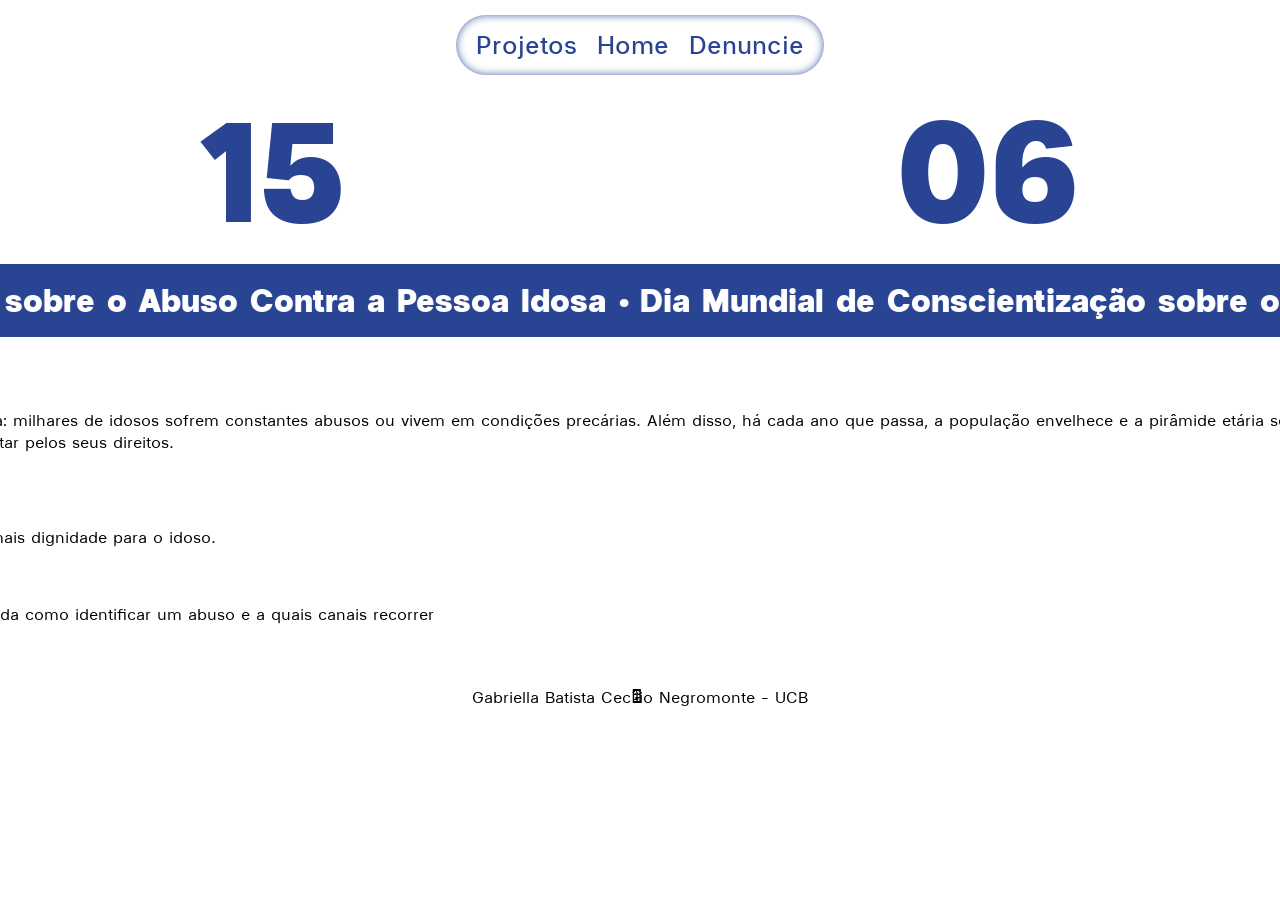
==== docs/index.html @ b4682c1d "a" ====
<!DOCTYPE html>
<html lang="pt-BR">

<head>
    <meta charset="UTF-8">
    <meta name="viewport" content="width=device-width, initial-scale=1.0">
    <title>Home</title>
    <link rel="stylesheet" href="stylesheet.css">
    <script src="script.js" defer></script>
</head>

<body>
    <header>
        <nav class="menu">
            <a href="projetos.html">Projetos</a>
            <a class="home" href="index.html">Home</a>
            <a href="denuncie.html">Denuncie</a>
        </nav>
    </header>
    <main>
        <div class="banner-home">
            <section class="video-banner">

            </section>
            <section class="date">
                <span>15</span>
                <span>06</span>
            </section>
        </div>

        <div class="outdoor-container">
            <div class="outdoor-texto">
                <span>Dia Mundial de Conscientização sobre o Abuso Contra a Pessoa Idosa •</span>
                <span>Dia Mundial de Conscientização sobre o Abuso Contra a Pessoa Idosa •</span>
            </div>
        </div>


        <div>

            <section class="introdução">
                <h2>A situação global</h2>
                <p>Em diferentes países, em diferentes culturas, a história é a mesma: milhares de idosos sofrem
                    constantes abusos ou vivem em condições precárias. Além disso, há cada ano que passa, a população
                    envelhece e a pirâmide etária se inverte, trazendo preocupações sociais e econômicas
                    globais.Infelizmente, a voz dessa minoria segue silenciada para lutar pelos seus direitos.</p>
            </section>

            <div class="dados-grade">
            </div>

        </div>

        <div class="faixa-dados">
            <h1></h1>
        </div>

        <h2>Mas a mudança pode começar hoje.</h2>

        <div class="chamada">

            <section>
                <p>Conheça projetos sociais que lutam por essa causa e garantem mais dignidade para o idoso.</p>
                <button type="button">Faça a diferença</button>
            </section>

            <section>
                <p>Aproveite e também acesse nossa página para denuncias e aprenda como identificar um abuso e a quais
                    canais recorrer</p>
                <button type="button">Não se cale, denuncie.</button>
            </section>
        </div>

        <img src="" alt="">

    </main>
    <footer>
        Gabriella Batista Cecílio Negromonte - UCB
    </footer>
</body>

</html>
---- docs/stylesheet.css ----
@font-face {
  font-family: 'Merta'; /* Nome que você vai usar no código */
  src: url('fonts/MertaSansDemoBlack-e97me.ttf') format('truetype');
  font-weight: 700;
  font-style: normal;
}

@font-face {
  font-family: 'Merta'; /* Nome que você vai usar no código */
  src: url('fonts/MertaSansDemoMedium-PVajB.ttf') format('truetype');
  font-weight: 500;
  font-style: normal;
}

@font-face {
  font-family: 'Merta'; /* Nome que você vai usar no código */
  src: url('fonts/MertaSansDemoRegular-XGljg.ttf') format('truetype');
  font-weight: 400;
  font-style: normal;
}

:root {
    --main-colour: #2A4494;
    --secundary-colour: #71A9F7;
    --alter-colour: #A1E44E;

  /* Variáveis guardando o peso (número) de cada estilo */
  --font-regular: 400;
  --font-medium: 500;
  --font-bold: 700;
  
  /* Variável com o nome da família da fonte */
  --familia-principal: 'Merta', sans-serif;
}

body {
    display: flex;
    flex-direction: column;
    align-items: center;
    justify-self: center;
    margin: 15px 15%;
    font-family: var(--familia-principal);
}

header {
    text-align:center;   
}

.menu {
    display: flex;
    justify-content: center;
    align-items: center;
    min-height: 40px;
    gap: 20px;
    box-shadow: inset 0px 0px 10px -1px var(--main-colour);
    border-radius: 50px;
    padding: 10px 20px;
}

.menu a {
    text-decoration: none;
    color: var(--main-colour);
    font-weight: var(--font-medium);
    font-size: 25px;
}

.home{
    
}

.date {
    display: flex;
    gap: 550px;
    justify-content: center;
}

.date span {
    color: var(--main-colour);
    font-weight: var(--font-bold);
    font-size: 140px;
}

.outdoor-container {
  width: 100%;
  overflow: hidden;
  background-color: var(--main-colour);
  padding: 15px 0;
}

.outdoor-texto {
  display: flex;
  width: max-content;
  will-change: transform; /* Otimiza a renderização */
  animation: passarTexto 20s linear infinite; /* 10s é o tempo da velocidade */
}

.outdoor-texto span {
  font-size: 32px;
  color: #fff;
  font-weight: bold;
  white-space: nowrap;     /* Impede que o texto quebre linha */
  padding-right: 10px;     /* Espaço entre as repetições do texto */
}

/* A ANIMAÇÃO DO MOVIMENTO */
@keyframes passarTexto {
  0% {
    transform: translateX(0%); /* Ponto de partida */
  }
  100% {
    transform: translateX(-50%); /* Move exatamente metade do conteúdo duplicado */
  }
}
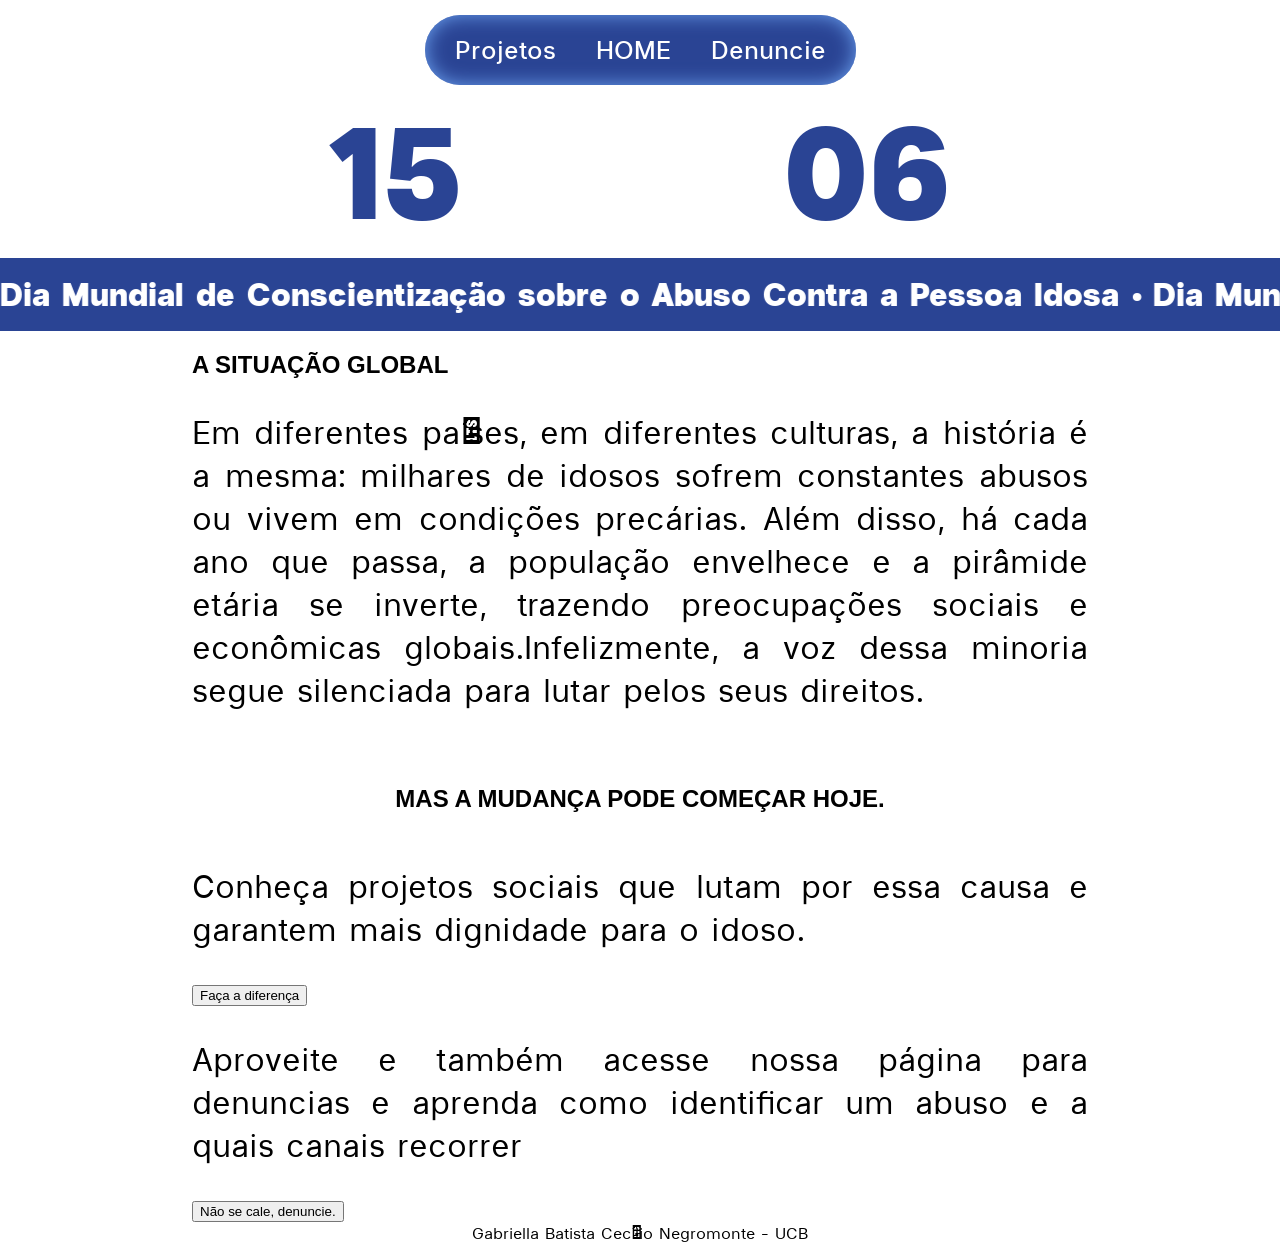
==== commit 4ea50a1f: "a" ====
--- a/docs/index.html
+++ b/docs/index.html
@@ -13,7 +13,7 @@
     <header>
         <nav class="menu">
             <a href="projetos.html">Projetos</a>
-            <a class="home" href="index.html">Home</a>
+            <a class="home" href="index.html">HOME</a>
             <a href="denuncie.html">Denuncie</a>
         </nav>
     </header>
@@ -32,11 +32,13 @@
             <div class="outdoor-texto">
                 <span>Dia Mundial de Conscientização sobre o Abuso Contra a Pessoa Idosa •</span>
                 <span>Dia Mundial de Conscientização sobre o Abuso Contra a Pessoa Idosa •</span>
+                <span>Dia Mundial de Conscientização sobre o Abuso Contra a Pessoa Idosa •</span>
+                <span>Dia Mundial de Conscientização sobre o Abuso Contra a Pessoa Idosa •</span>
             </div>
         </div>
 
 
-        <div>
+        <div class="cont-int">
 
             <section class="introdução">
                 <h2>A situação global</h2>
@@ -46,8 +48,9 @@
                     globais.Infelizmente, a voz dessa minoria segue silenciada para lutar pelos seus direitos.</p>
             </section>
 
-            <div class="dados-grade">
-            </div>
+            <section class="dados-grade">
+                
+            </section>
 
         </div>
 
--- a/docs/stylesheet.css
+++ b/docs/stylesheet.css
@@ -19,6 +19,13 @@
   font-style: normal;
 }
 
+@font-face {
+  font-family: 'Long';
+  src: url('fonts/golong.ttf') format('truetype');
+  font-weight: 500;
+  font-style: normal;
+}
+
 :root {
     --main-colour: #2A4494;
     --secundary-colour: #71A9F7;
@@ -37,9 +44,16 @@
     display: flex;
     flex-direction: column;
     align-items: center;
-    justify-self: center;
     margin: 15px 15%;
     font-family: var(--familia-principal);
+    overflow-x: hidden; /* Garante que nada que escape crie a barra de rolagem */
+}
+
+main {
+    width: 100%;
+    display: flex;
+    flex-direction: column;
+    align-items: center;
 }
 
 header {
@@ -50,38 +64,42 @@
     display: flex;
     justify-content: center;
     align-items: center;
-    min-height: 40px;
-    gap: 20px;
-    box-shadow: inset 0px 0px 10px -1px var(--main-colour);
+    min-height: 50px;
+    gap: 40px;
+    background-color: var(--main-colour);
+    box-shadow: inset 0px 0px 20px -1px var(--secundary-colour);
     border-radius: 50px;
-    padding: 10px 20px;
+    padding: 10px 30px;
 }
 
 .menu a {
     text-decoration: none;
-    color: var(--main-colour);
+    color: #ffffff;
     font-weight: var(--font-medium);
     font-size: 25px;
 }
 
-.home{
-    
-}
-
 .date {
     display: flex;
-    gap: 550px;
+    gap: clamp(20px, 25vw, 550px); /* O espaço diminui proporcionalmente à tela */
     justify-content: center;
+    flex-wrap: wrap; /* Permite que os itens se organizem se o espaço acabar */
 }
 
 .date span {
     color: var(--main-colour);
     font-weight: var(--font-bold);
-    font-size: 140px;
+    font-size: clamp(40px, 10vw, 140px); /* Diminui a fonte apenas quando a tela for pequena */
+    white-space: nowrap;
 }
 
 .outdoor-container {
-  width: 100%;
+  width: 100vw; /* Ocupa a largura total da janela do navegador */
+  position: relative;
+  left: 50%;
+  right: 50%;
+  margin-left: -120vw; /* Truque para centralizar ignorando a margem do body */
+  margin-right: -50vw;
   overflow: hidden;
   background-color: var(--main-colour);
   padding: 15px 0;
@@ -100,6 +118,7 @@
   font-weight: bold;
   white-space: nowrap;     /* Impede que o texto quebre linha */
   padding-right: 10px;     /* Espaço entre as repetições do texto */
+  flex-shrink: 0;          /* Impede que o navegador tente encolher o texto para caber na tela */
 }
 
 /* A ANIMAÇÃO DO MOVIMENTO */
@@ -108,6 +127,25 @@
     transform: translateX(0%); /* Ponto de partida */
   }
   100% {
-    transform: translateX(-50%); /* Move exatamente metade do conteúdo duplicado */
+    transform: translateX(-25%); /* Move exatamente metade do conteúdo duplicado */
   }
 }
+
+p, span {
+  text-align: justify;
+  font-size: clamp(14px, 10vw, 32px);
+}
+
+h2 {
+  font-family: 'Long', sans-serif;
+  text-transform: uppercase;
+}
+
+.cont-int {
+  display: flex;
+  align-content: row;
+}
+
+.introdução p{
+  
+}
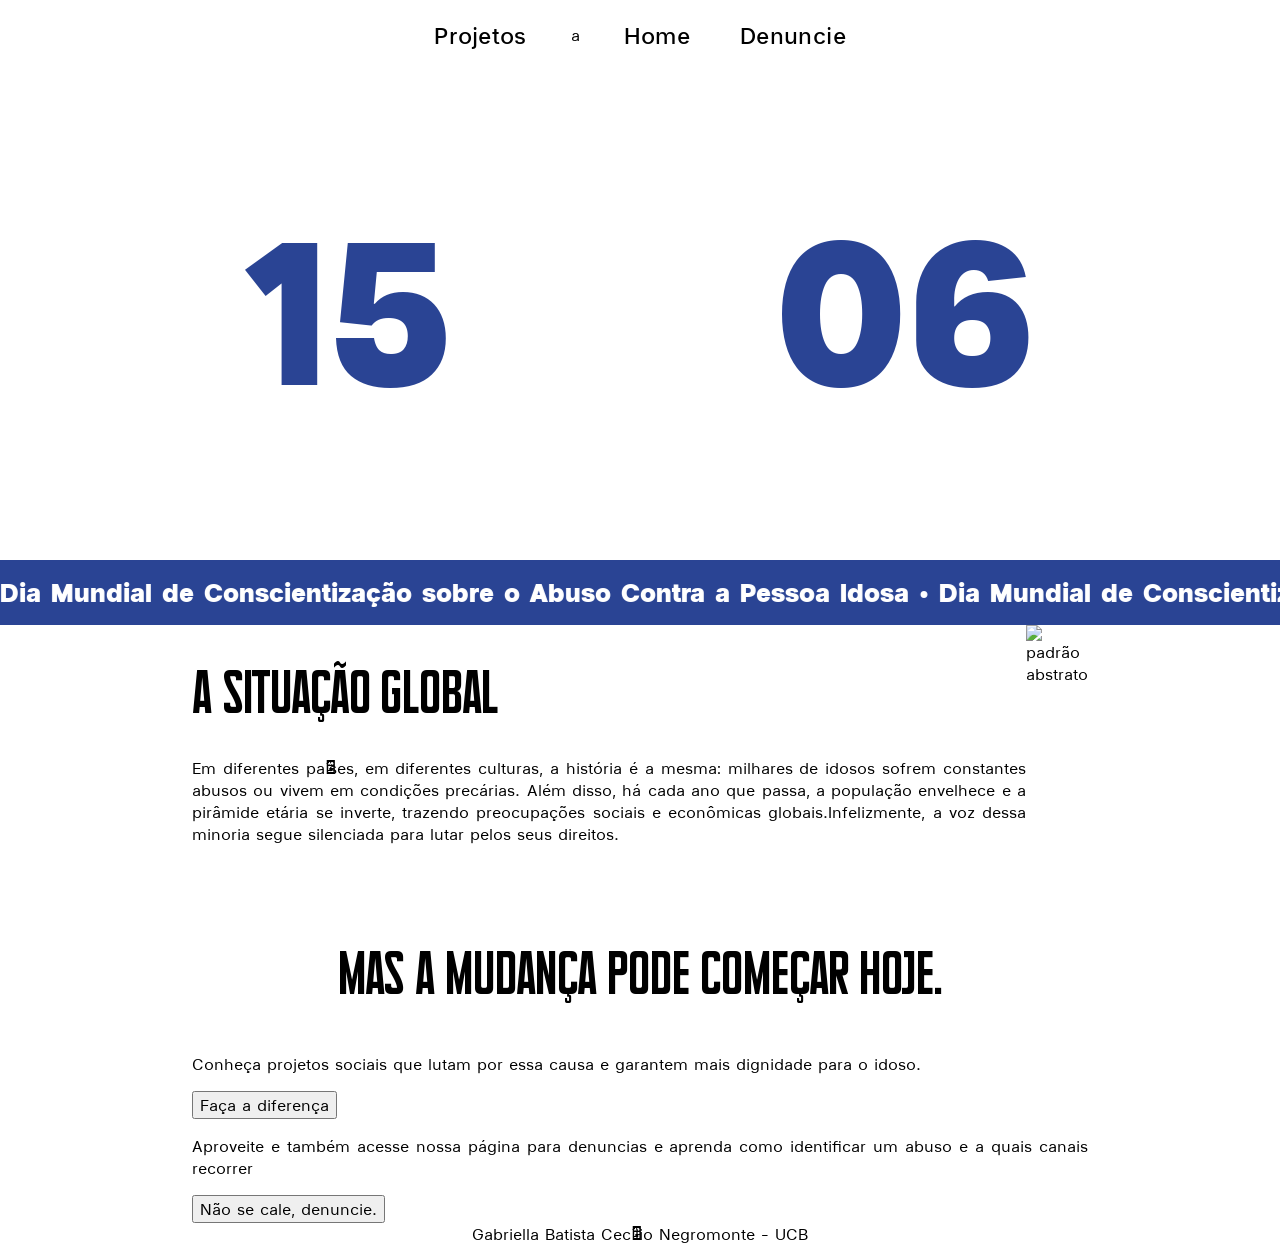
==== commit 93b996a6: "a" ====
--- a/docs/index.html
+++ b/docs/index.html
@@ -13,7 +13,7 @@
     <header>
         <nav class="menu">
             <a href="projetos.html">Projetos</a>
-            <a class="home" href="index.html">HOME</a>
+a            <a class="home" href="index.html">Home</a>
             <a href="denuncie.html">Denuncie</a>
         </nav>
     </header>
@@ -48,9 +48,7 @@
                     globais.Infelizmente, a voz dessa minoria segue silenciada para lutar pelos seus direitos.</p>
             </section>
 
-            <section class="dados-grade">
-                
-            </section>
+            <img src="https://i.pinimg.com/736x/56/74/86/5674867c3d4416272fb865dd8b4a885c.jpg" alt="padrão abstrato">
 
         </div>
 
--- a/docs/stylesheet.css
+++ b/docs/stylesheet.css
@@ -21,8 +21,8 @@
 
 @font-face {
   font-family: 'Long';
-  src: url('fonts/golong.ttf') format('truetype');
-  font-weight: 500;
+  src: url('fonts/Supertalls.ttf') format('truetype');
+  font-weight: 800;
   font-style: normal;
 }
 
@@ -30,6 +30,13 @@
     --main-colour: #2A4494;
     --secundary-colour: #71A9F7;
     --alter-colour: #A1E44E;
+
+    --display: 67.773px;
+    --título: 41.887px;
+    --subtítulo:25.888px;
+    --corpo: 16px;
+    --botão: 16px;
+    --legenda: 9.889px;
 
   /* Variáveis guardando o peso (número) de cada estilo */
   --font-regular: 400;
@@ -44,7 +51,7 @@
     display: flex;
     flex-direction: column;
     align-items: center;
-    margin: 15px 15%;
+    margin: 10px 15%;
     font-family: var(--familia-principal);
     overflow-x: hidden; /* Garante que nada que escape crie a barra de rolagem */
 }
@@ -66,20 +73,53 @@
     align-items: center;
     min-height: 50px;
     gap: 40px;
-    background-color: var(--main-colour);
-    box-shadow: inset 0px 0px 20px -1px var(--secundary-colour);
-    border-radius: 50px;
-    padding: 10px 30px;
 }
 
 .menu a {
     text-decoration: none;
-    color: #ffffff;
+    color: #000000;
     font-weight: var(--font-medium);
-    font-size: 25px;
+    font-size: var(--subtítulo);
+    transform: scale(0.9);
+
+    
+}
+
+.menu a:hover {
+    color: var(--main-colour);
+    text-transform: uppercase;
+    transition: all 0.1s cubic-bezier(0.8, 0, 0.2, 1);
+    transform: scale(1.0);
+}
+
+.banner-home {
+    position: relative;
+    width: 100%;
+    height: 500px; /* Você pode ajustar a altura desejada aqui */
+    display: flex;
+    justify-content: center;
+    align-items: center;
+    overflow: hidden;
+}
+
+.video-banner {
+    position: absolute;
+    top: 0;
+    left: 0;
+    width: 100%;
+    height: 100%;
+    z-index: -1; /* Garante que o vídeo fique atrás de outros elementos */
+}
+
+.video-banner video {
+    width: 100%;
+    height: 100%;
+    object-fit: cover; /* Faz o vídeo cobrir toda a área sem distorcer */
 }
 
 .date {
+    position: relative;
+    z-index: 1; /* Mantém o texto da data acima do vídeo */
     display: flex;
     gap: clamp(20px, 25vw, 550px); /* O espaço diminui proporcionalmente à tela */
     justify-content: center;
@@ -89,15 +129,17 @@
 .date span {
     color: var(--main-colour);
     font-weight: var(--font-bold);
-    font-size: clamp(40px, 10vw, 140px); /* Diminui a fonte apenas quando a tela for pequena */
+    font-size: 200px;
     white-space: nowrap;
 }
 
 .outdoor-container {
+  width: 100vw;
   width: 100vw; /* Ocupa a largura total da janela do navegador */
   position: relative;
   left: 50%;
   right: 50%;
+  margin-left: -120vw;
   margin-left: -120vw; /* Truque para centralizar ignorando a margem do body */
   margin-right: -50vw;
   overflow: hidden;
@@ -108,12 +150,14 @@
 .outdoor-texto {
   display: flex;
   width: max-content;
+  will-change: transform;
+  animation: passarTexto 20s linear infinite;
   will-change: transform; /* Otimiza a renderização */
   animation: passarTexto 20s linear infinite; /* 10s é o tempo da velocidade */
 }
 
 .outdoor-texto span {
-  font-size: 32px;
+  font-size: var(--subtítulo);
   color: #fff;
   font-weight: bold;
   white-space: nowrap;     /* Impede que o texto quebre linha */
@@ -131,14 +175,25 @@
   }
 }
 
-p, span {
-  text-align: justify;
-  font-size: clamp(14px, 10vw, 32px);
+h1 {
+  font-size: var(--display);
 }
 
 h2 {
   font-family: 'Long', sans-serif;
   text-transform: uppercase;
+  font-size: var(--título);
+}
+
+p {
+  text-align: justify;
+  font-size: var(--corpo);
+}
+
+button {
+  font-family: var(--familia-principal);
+  font-size: var(--botão);
+  cursor: pointer;
 }
 
 .cont-int {
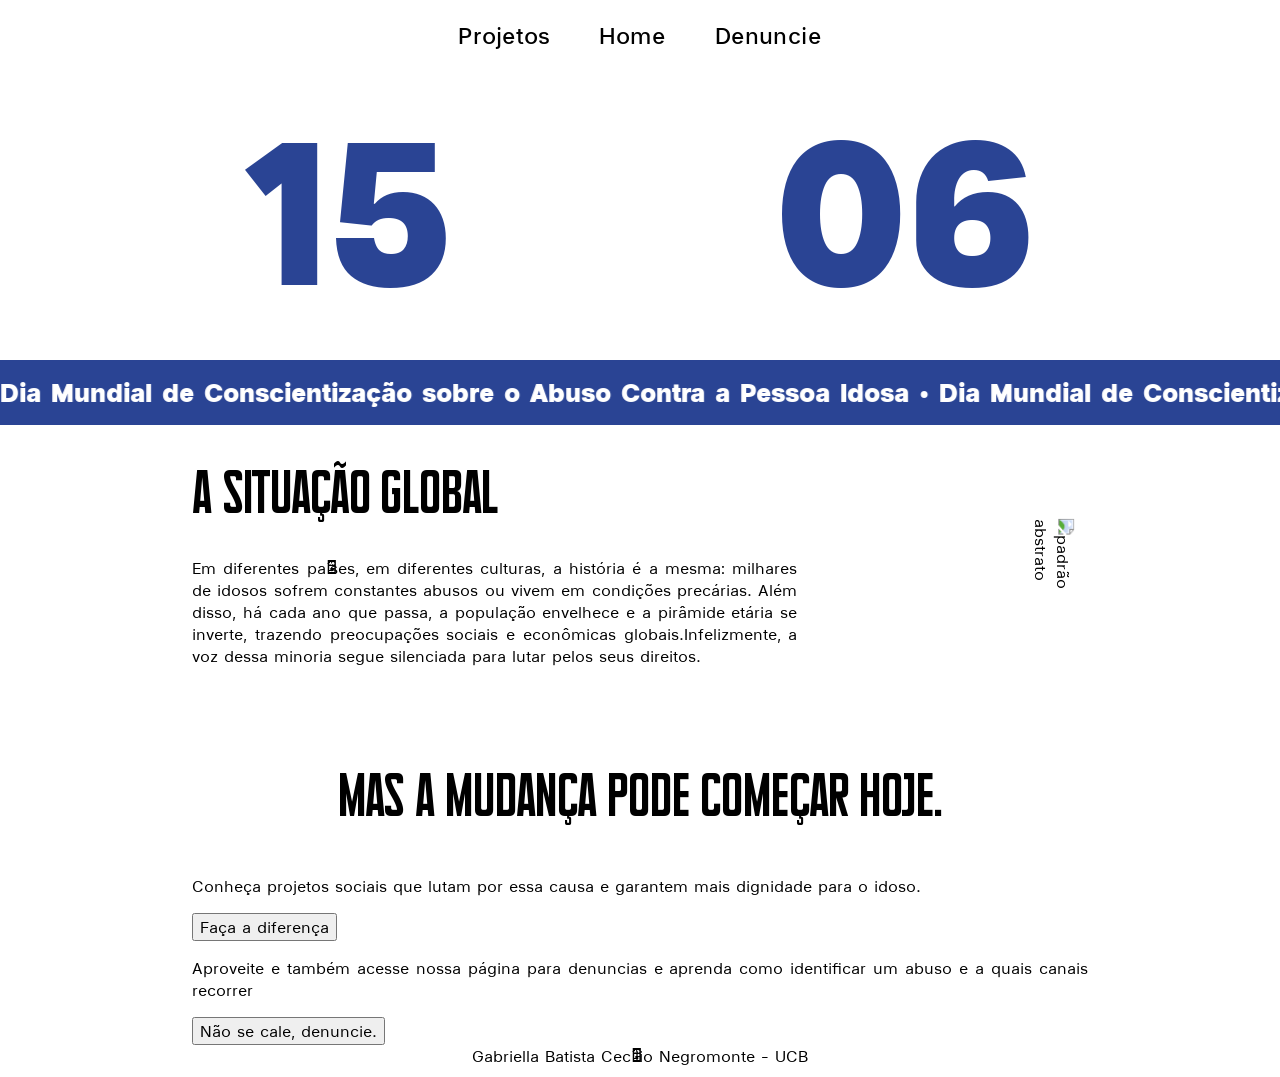
==== commit 3356a4cd: "a" ====
--- a/docs/index.html
+++ b/docs/index.html
@@ -13,7 +13,7 @@
     <header>
         <nav class="menu">
             <a href="projetos.html">Projetos</a>
-a            <a class="home" href="index.html">Home</a>
+            <a class="home" href="index.html">Home</a>
             <a href="denuncie.html">Denuncie</a>
         </nav>
     </header>
--- a/docs/stylesheet.css
+++ b/docs/stylesheet.css
@@ -95,7 +95,7 @@
 .banner-home {
     position: relative;
     width: 100%;
-    height: 500px; /* Você pode ajustar a altura desejada aqui */
+    height: 300px; /* Você pode ajustar a altura desejada aqui */
     display: flex;
     justify-content: center;
     align-items: center;
@@ -107,13 +107,13 @@
     top: 0;
     left: 0;
     width: 100%;
-    height: 100%;
+    height: 90%;
     z-index: -1; /* Garante que o vídeo fique atrás de outros elementos */
 }
 
 .video-banner video {
     width: 100%;
-    height: 100%;
+    height: 90%;
     object-fit: cover; /* Faz o vídeo cobrir toda a área sem distorcer */
 }
 
@@ -139,7 +139,6 @@
   position: relative;
   left: 50%;
   right: 50%;
-  margin-left: -120vw;
   margin-left: -120vw; /* Truque para centralizar ignorando a margem do body */
   margin-right: -50vw;
   overflow: hidden;
@@ -198,9 +197,12 @@
 
 .cont-int {
   display: flex;
+  place-items: center;
   align-content: row;
-}
-
-.introdução p{
-  
-}+  gap: 220px;
+}
+
+.cont-int img {
+  transform: rotate(90deg);
+  width: 38%;
+}
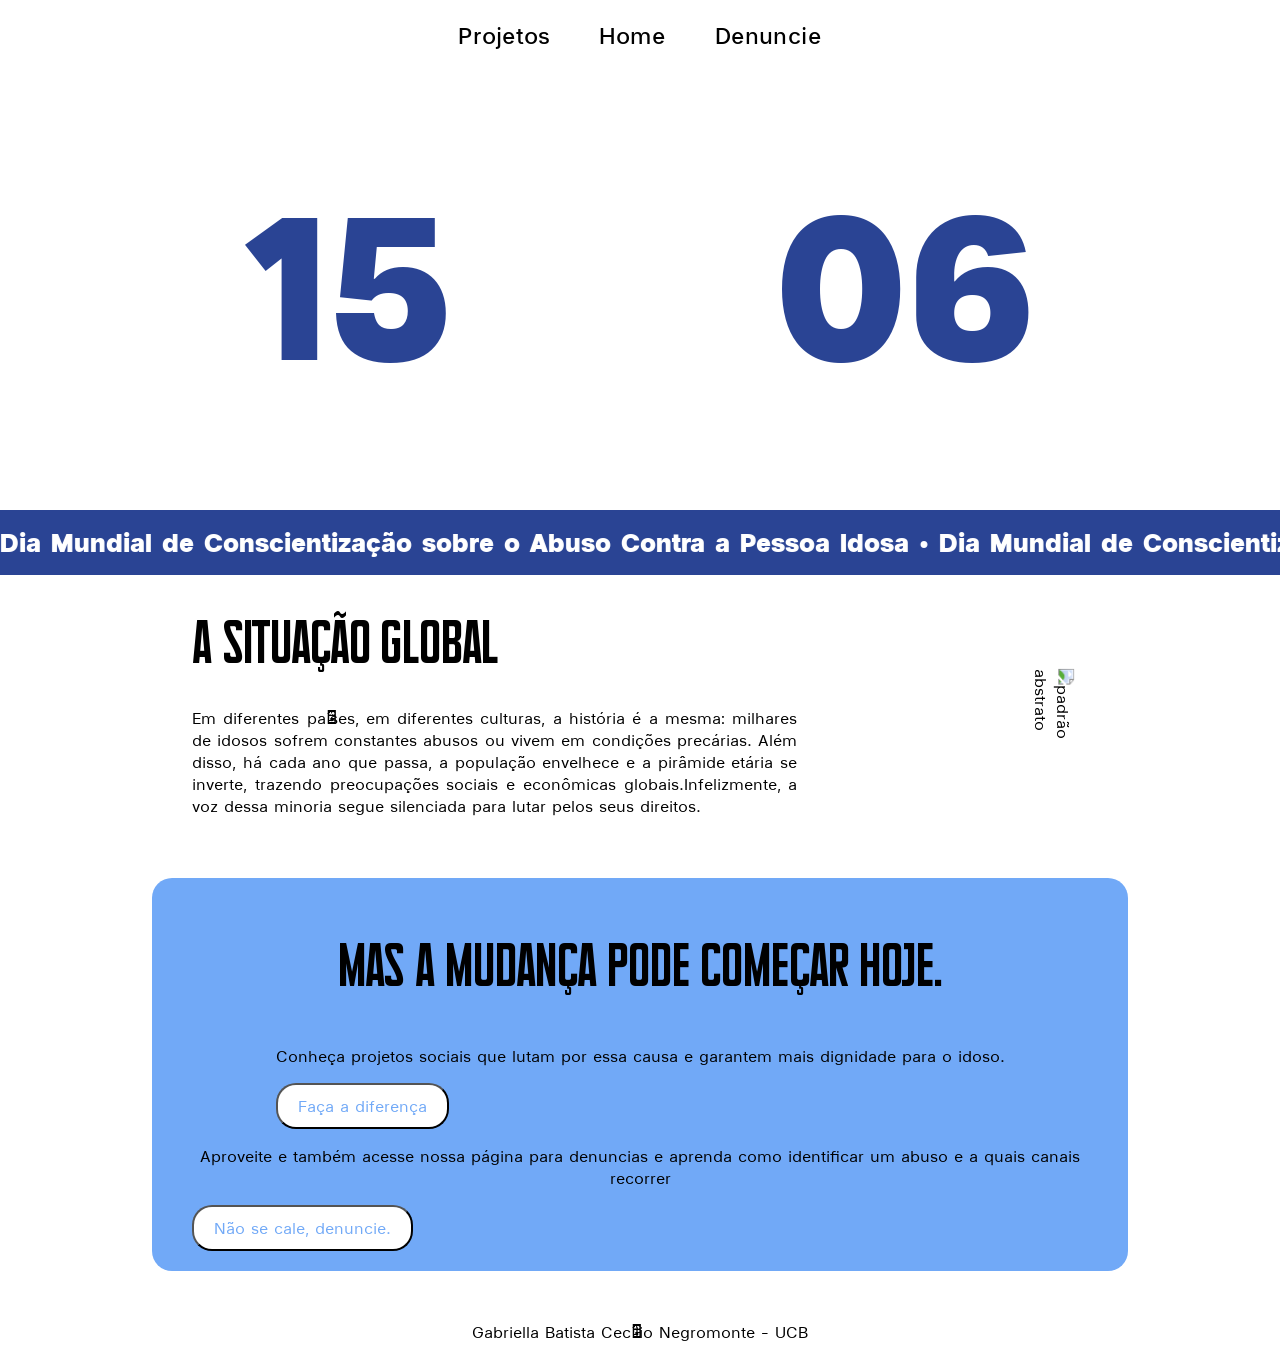
==== commit d56d1609: "a" ====
--- a/docs/index.html
+++ b/docs/index.html
@@ -56,9 +56,8 @@
             <h1></h1>
         </div>
 
-        <h2>Mas a mudança pode começar hoje.</h2>
-
         <div class="chamada">
+            <h2>Mas a mudança pode começar hoje.</h2>
 
             <section>
                 <p>Conheça projetos sociais que lutam por essa causa e garantem mais dignidade para o idoso.</p>
--- a/docs/stylesheet.css
+++ b/docs/stylesheet.css
@@ -67,6 +67,27 @@
     text-align:center;   
 }
 
+h1 {
+  font-size: var(--display);
+}
+
+h2 {
+  font-family: 'Long', sans-serif;
+  text-transform: uppercase;
+  font-size: var(--título);
+}
+
+p {
+  text-align: justify;
+  font-size: var(--corpo);
+}
+
+button {
+  font-family: var(--familia-principal);
+  font-size: var(--botão);
+  cursor: pointer;
+}
+
 .menu {
     display: flex;
     justify-content: center;
@@ -95,7 +116,7 @@
 .banner-home {
     position: relative;
     width: 100%;
-    height: 300px; /* Você pode ajustar a altura desejada aqui */
+    height: 450px; /* Você pode ajustar a altura desejada aqui */
     display: flex;
     justify-content: center;
     align-items: center;
@@ -107,13 +128,13 @@
     top: 0;
     left: 0;
     width: 100%;
-    height: 90%;
+    height: 100%;
     z-index: -1; /* Garante que o vídeo fique atrás de outros elementos */
 }
 
 .video-banner video {
     width: 100%;
-    height: 90%;
+    height: 100%;
     object-fit: cover; /* Faz o vídeo cobrir toda a área sem distorcer */
 }
 
@@ -149,8 +170,6 @@
 .outdoor-texto {
   display: flex;
   width: max-content;
-  will-change: transform;
-  animation: passarTexto 20s linear infinite;
   will-change: transform; /* Otimiza a renderização */
   animation: passarTexto 20s linear infinite; /* 10s é o tempo da velocidade */
 }
@@ -174,27 +193,6 @@
   }
 }
 
-h1 {
-  font-size: var(--display);
-}
-
-h2 {
-  font-family: 'Long', sans-serif;
-  text-transform: uppercase;
-  font-size: var(--título);
-}
-
-p {
-  text-align: justify;
-  font-size: var(--corpo);
-}
-
-button {
-  font-family: var(--familia-principal);
-  font-size: var(--botão);
-  cursor: pointer;
-}
-
 .cont-int {
   display: flex;
   place-items: center;
@@ -206,3 +204,31 @@
   transform: rotate(90deg);
   width: 38%;
 }
+
+.chamada {
+  padding: 20px 40px;
+  max-width: 1000px;
+  width: 100%;
+  display: grid;
+  place-items: center;
+  background-color: #71A9F7;
+  border-radius: 20px;
+  box-shadow: 20px 20px 0px rgba(0, 0, 0, 0.);
+
+}
+
+.chamada p {
+  text-align: center;
+}
+
+.chamada button{
+  font-size: var(--botão);
+  padding: 10px 20px;
+  background-color: #ffffff;
+  color: var(--secundary-colour);
+  border-radius: 20px;
+}
+
+footer {
+  margin-top: 50px;
+}
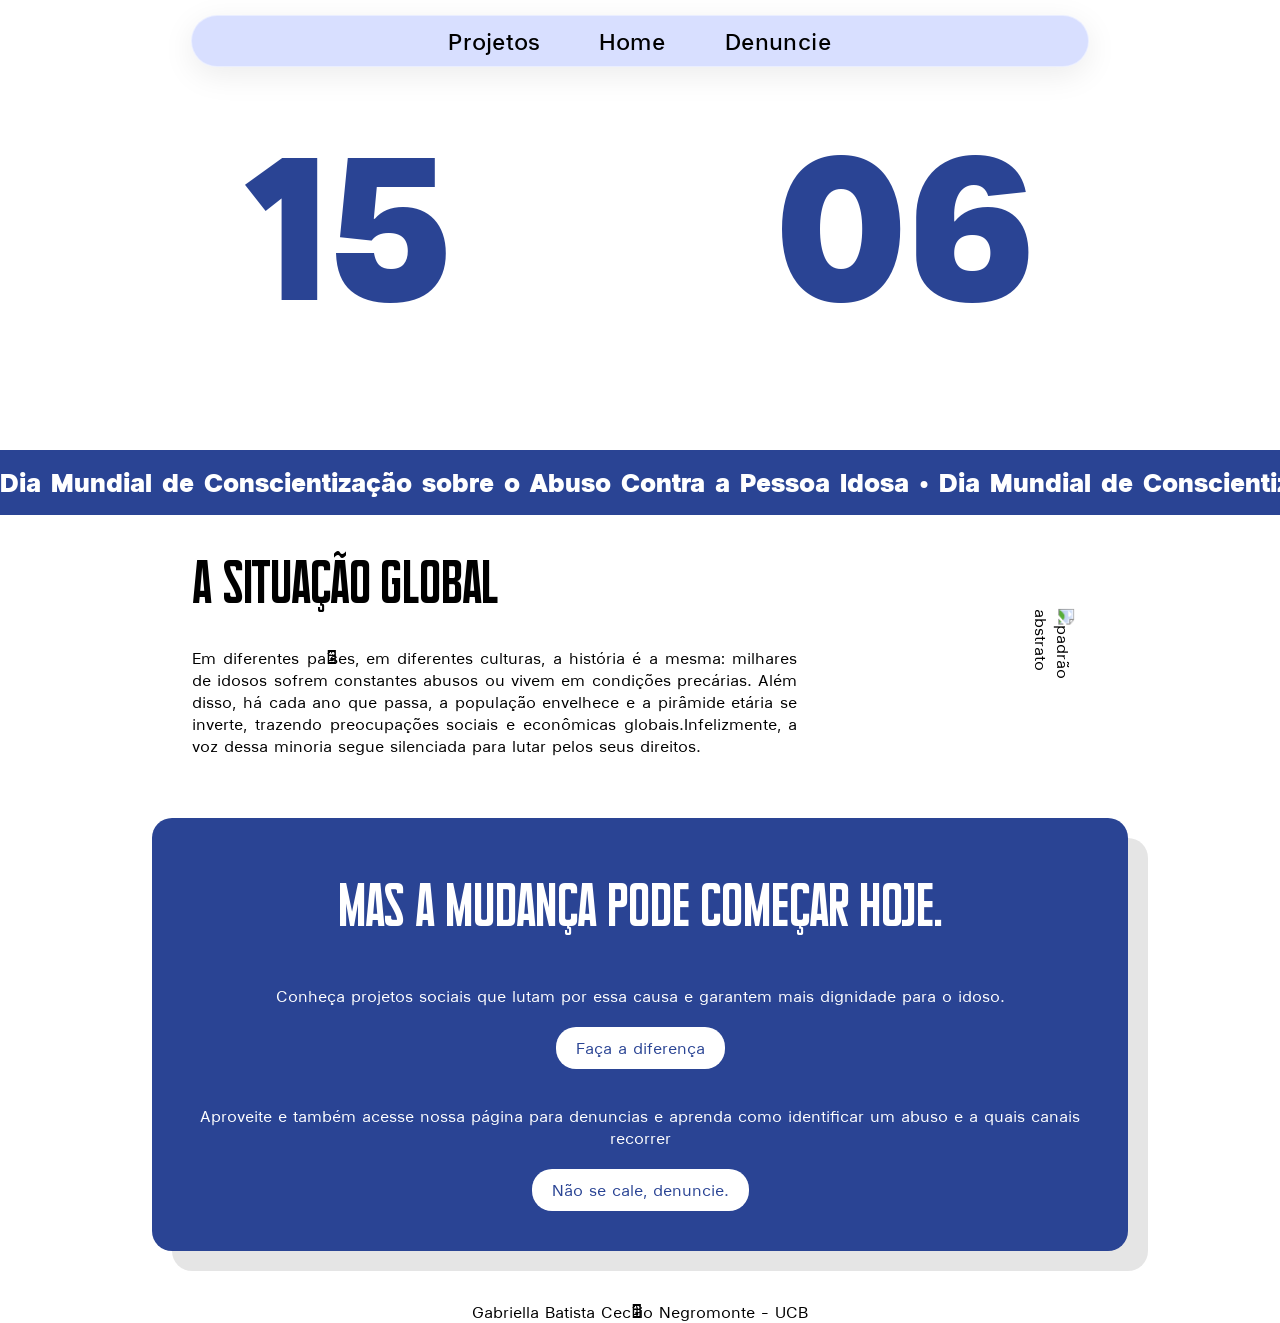
==== commit ef8f7b3c: "z" ====
--- a/docs/index.html
+++ b/docs/index.html
@@ -61,17 +61,15 @@
 
             <section>
                 <p>Conheça projetos sociais que lutam por essa causa e garantem mais dignidade para o idoso.</p>
-                <button type="button">Faça a diferença</button>
-            </section>
+                <a href="projetos.html"><button type="button">Faça a diferença</button>
+            </section></a>
 
             <section>
                 <p>Aproveite e também acesse nossa página para denuncias e aprenda como identificar um abuso e a quais
                     canais recorrer</p>
-                <button type="button">Não se cale, denuncie.</button>
+                <a href="denuncie.html"><button type="button">Não se cale, denuncie.</button></a>
             </section>
         </div>
-
-        <img src="" alt="">
 
     </main>
     <footer>
--- a/docs/stylesheet.css
+++ b/docs/stylesheet.css
@@ -51,7 +51,7 @@
     display: flex;
     flex-direction: column;
     align-items: center;
-    margin: 10px 15%;
+    margin: 0 15%;
     font-family: var(--familia-principal);
     overflow-x: hidden; /* Garante que nada que escape crie a barra de rolagem */
 }
@@ -64,7 +64,19 @@
 }
 
 header {
-    text-align:center;   
+  position: fixed;
+  text-align:center;
+  width: 70%;
+  max-width: 1200px;
+  z-index: 999;
+  margin-top: 15px;
+
+  background: rgba(168, 184, 255, 0.45);
+  backdrop-filter: blur(12px);
+
+  border: 1px solid rgba(255, 255, 255, 0.45);
+  border-radius: 50px;
+  box-shadow: 0 8px 32px 0 rgba(0, 0, 0, 0.08);
 }
 
 h1 {
@@ -82,6 +94,12 @@
   font-size: var(--corpo);
 }
 
+a {
+  text-decoration: none;
+}
+
+
+
 button {
   font-family: var(--familia-principal);
   font-size: var(--botão);
@@ -93,29 +111,25 @@
     justify-content: center;
     align-items: center;
     min-height: 50px;
-    gap: 40px;
+    gap: 50px;
 }
 
 .menu a {
-    text-decoration: none;
     color: #000000;
     font-weight: var(--font-medium);
     font-size: var(--subtítulo);
     transform: scale(0.9);
-
+}
+
+.menu a:hover {
     
-}
-
-.menu a:hover {
-    color: var(--main-colour);
-    text-transform: uppercase;
     transition: all 0.1s cubic-bezier(0.8, 0, 0.2, 1);
     transform: scale(1.0);
 }
 
 .banner-home {
     position: relative;
-    width: 100%;
+    width: 100vw;
     height: 450px; /* Você pode ajustar a altura desejada aqui */
     display: flex;
     justify-content: center;
@@ -196,7 +210,7 @@
 .cont-int {
   display: flex;
   place-items: center;
-  align-content: row;
+  flex-direction: row;
   gap: 220px;
 }
 
@@ -209,26 +223,76 @@
   padding: 20px 40px;
   max-width: 1000px;
   width: 100%;
-  display: grid;
-  place-items: center;
-  background-color: #71A9F7;
+  display: flex;
+  flex-direction: column;
+  align-items: center;
+  background-color: var(--main-colour);
   border-radius: 20px;
-  box-shadow: 20px 20px 0px rgba(0, 0, 0, 0.);
-
-}
-
-.chamada p {
+  box-shadow: 20px 20px 0px rgba(0, 0, 0, 0.1);
+}
+
+.chamada p, 
+.chamada h2 {
   text-align: center;
+  color: #fff;
 }
 
 .chamada button{
+  border: none;
+  display: block; /* Garante que o botão se comporte como um bloco para centralização */
+  margin-top: 20px; 
+  margin-left: auto; /* Centraliza horizontalmente */
+  margin-right: auto; /* Como pode so pegar com o margin separadooo */
+  margin-bottom: 20px;
+  position: relative;
   font-size: var(--botão);
   padding: 10px 20px;
   background-color: #ffffff;
-  color: var(--secundary-colour);
+  color: var(--main-colour);
+  transition: all 0.2s;
   border-radius: 20px;
+}
+
+.chamada button:hover {
+  transform: translateY(-2px);
+  box-shadow: 0 10px 20px rgba(0, 0, 0, 0.2);
+}
+
+.chamada button:active {
+  transform: translateY(-1px);
+  box-shadow: 0 5px 10px rgba(0, 0, 0, 0.2);
+}
+
+.chamada button::after {
+  content: "";
+  display: inline-block;
+  height: 100%;
+  width: 100%;
+  border-radius: 20px;
+  position: absolute;
+  top: 0;
+  left: 0;
+  z-index: -1;
+  transition: all .4s;
+  background-color: #fff;
+}
+
+.chamada button:hover::after {
+  transform: scaleX(1.4) scaleY(1.6);
+  opacity: 0;
+}
+
+@keyframes moveInBottom {
+  0% {
+    opacity: 0;
+    transform: translateY(30px);
+  }
+  100% {
+    opacity: 1;
+    transform: translateY(0px);
+  }
 }
 
 footer {
   margin-top: 50px;
-}+}
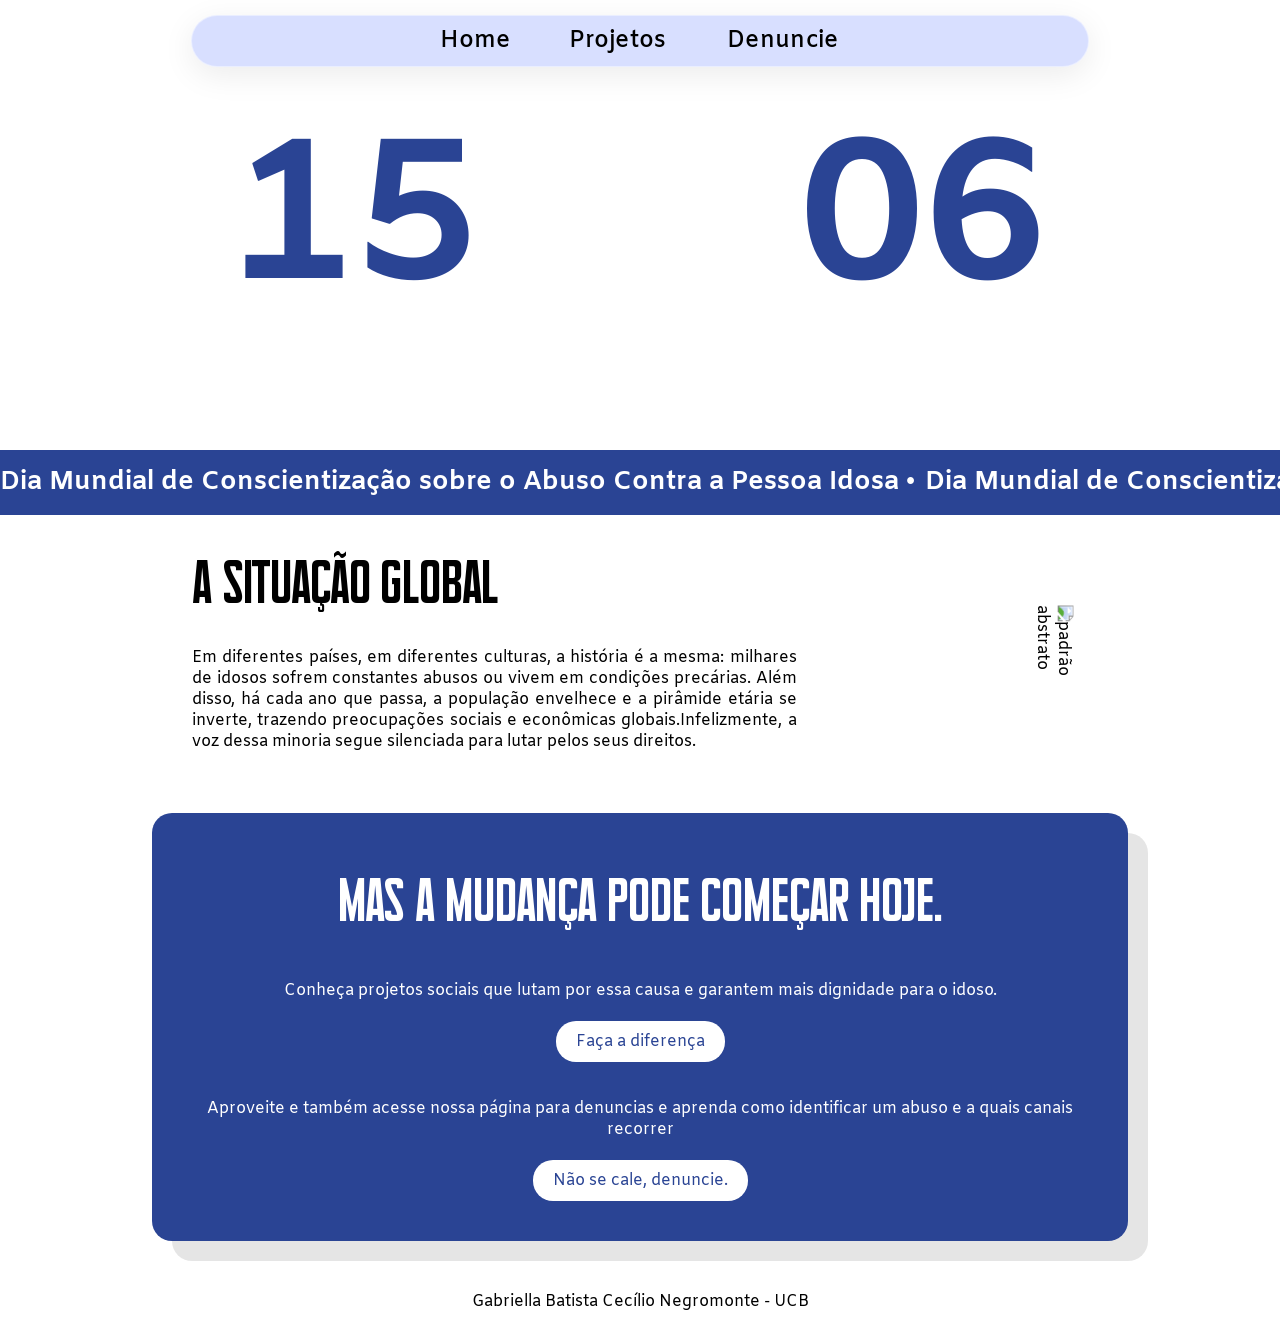
==== commit 36ed907a: "a" ====
--- a/docs/index.html
+++ b/docs/index.html
@@ -12,8 +12,8 @@
 <body>
     <header>
         <nav class="menu">
+            <a class="home" href="index.html">Home</a>
             <a href="projetos.html">Projetos</a>
-            <a class="home" href="index.html">Home</a>
             <a href="denuncie.html">Denuncie</a>
         </nav>
     </header>
--- a/docs/stylesheet.css
+++ b/docs/stylesheet.css
@@ -1,23 +1,4 @@
-@font-face {
-  font-family: 'Merta'; /* Nome que você vai usar no código */
-  src: url('fonts/MertaSansDemoBlack-e97me.ttf') format('truetype');
-  font-weight: 700;
-  font-style: normal;
-}
-
-@font-face {
-  font-family: 'Merta'; /* Nome que você vai usar no código */
-  src: url('fonts/MertaSansDemoMedium-PVajB.ttf') format('truetype');
-  font-weight: 500;
-  font-style: normal;
-}
-
-@font-face {
-  font-family: 'Merta'; /* Nome que você vai usar no código */
-  src: url('fonts/MertaSansDemoRegular-XGljg.ttf') format('truetype');
-  font-weight: 400;
-  font-style: normal;
-}
+@import url('https://fonts.googleapis.com/css2?family=Amiko:wght@400;600;700&display=swap');
 
 @font-face {
   font-family: 'Long';
@@ -40,11 +21,11 @@
 
   /* Variáveis guardando o peso (número) de cada estilo */
   --font-regular: 400;
-  --font-medium: 500;
+  --font-medium: 600;
   --font-bold: 700;
   
   /* Variável com o nome da família da fonte */
-  --familia-principal: 'Merta', sans-serif;
+  --familia-principal: 'Amiko', sans-serif;
 }
 
 body {
@@ -293,6 +274,64 @@
   }
 }
 
+#tipos-violencia {
+  margin-top: 50px;
+}
+
+#banner-violencia img {
+  margin: 50px  ;
+  object-position: center; /* Ajusta o foco do recorte (ex: center, top, bottom) */
+}
+
+.card {
+  width: 450px;
+  height: 300px;
+  margin: 1rem auto;
+  perspective: 1000px;
+  cursor: pointer;
+  overflow-wrap: break-word;
+  text-align: center;
+}
+
+.card-inner {
+  display: grid;
+  
+  position: relative;
+  width: 100%;
+  height: 100%;
+  transition: transform 0.6s;
+  transform-style: preserve-3d;
+}
+
+.card:hover .card-inner {
+  transform: rotateY(180deg);
+}
+
+.card-front,
+.card-back {
+  padding: 20px;
+  position: absolute;
+  width: 100%;
+  height: 100%;
+  backface-visibility: hidden;
+  display: flex;
+  align-items: center;
+  justify-content: center;
+  border-radius: 0.5rem;
+}
+
+.card-front {
+  background: white;
+  border: 1px solid #e5e7eb;
+}
+
+.card-back {
+  background: #8b5cf6;
+  color: white;
+  transform: rotateY(180deg);
+}
+
+
 footer {
-  margin-top: 50px;
-}
+  margin: 50px 0px 20px;
+}
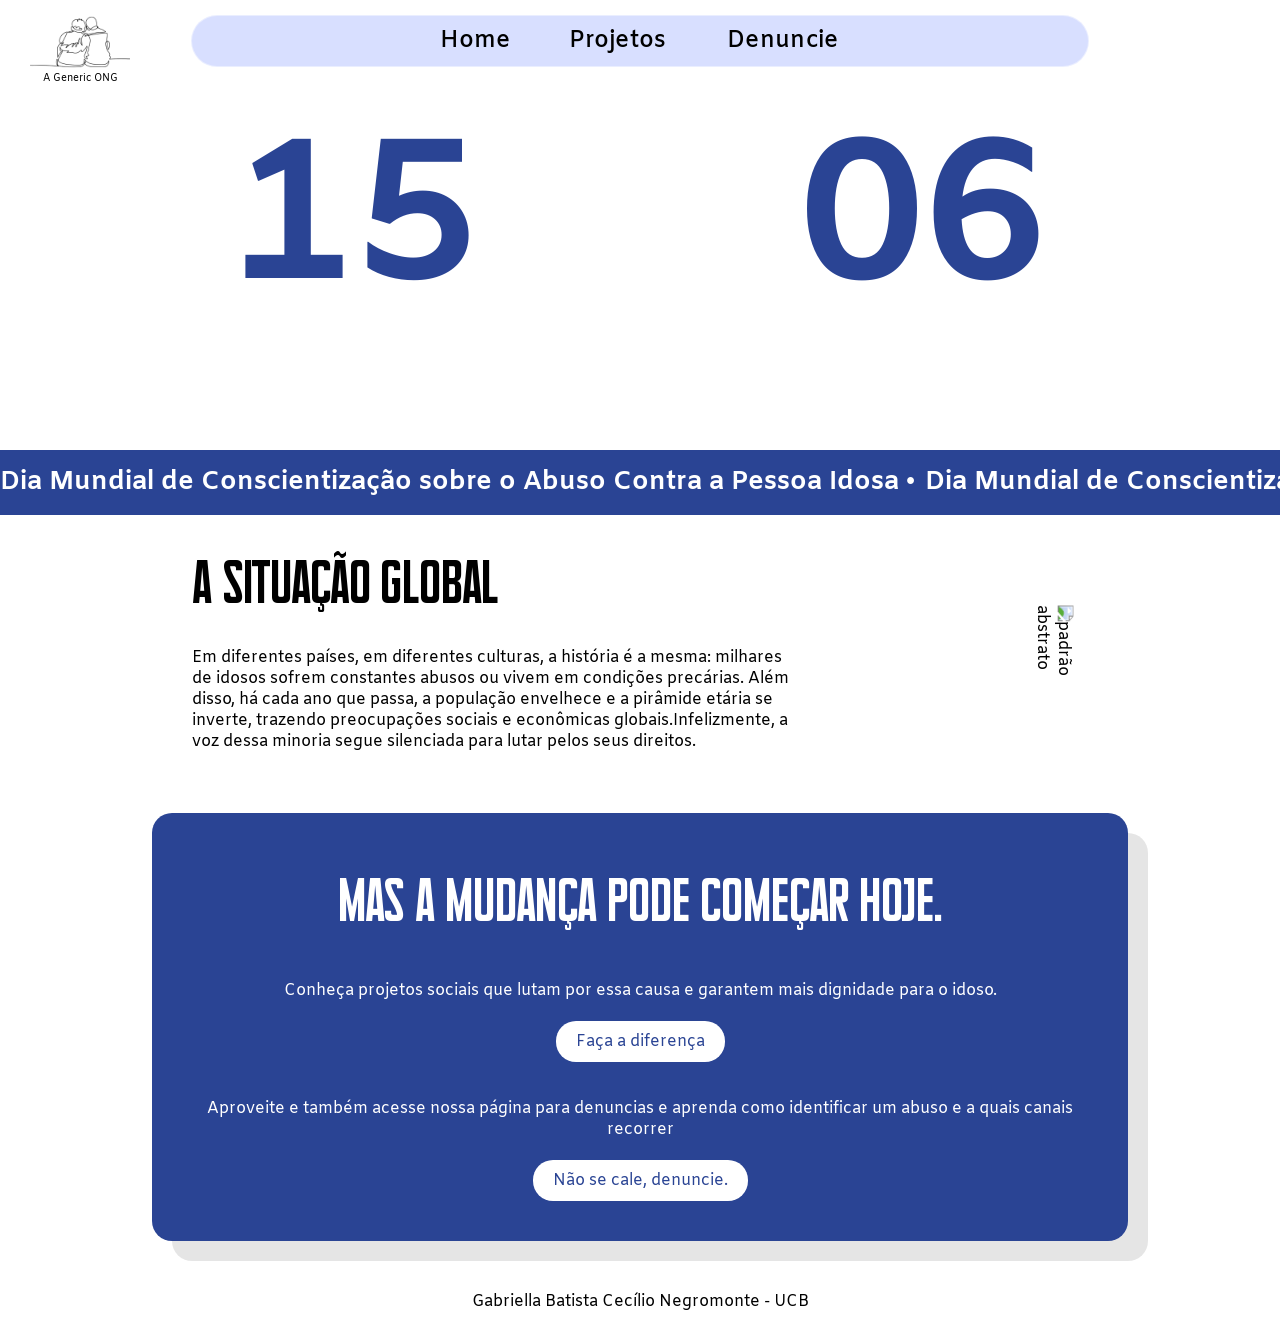
==== commit 63fb318b: "a" ====
--- a/docs/index.html
+++ b/docs/index.html
@@ -10,9 +10,16 @@
 </head>
 
 <body>
+    
+    <div class="logo">
+        <a href="index.html">
+            <img src="media/Logo.png" alt="Um desenho de um casal de idosos de costas se abraçando">
+             <p>A Generic ONG</p>
+         </a>
+    </div>
     <header>
         <nav class="menu">
-            <a class="home" href="index.html">Home</a>
+            <a href="index.html">Home</a>
             <a href="projetos.html">Projetos</a>
             <a href="denuncie.html">Denuncie</a>
         </nav>
--- a/docs/stylesheet.css
+++ b/docs/stylesheet.css
@@ -8,45 +8,51 @@
 }
 
 :root {
-    --main-colour: #2A4494;
-    --secundary-colour: #71A9F7;
-    --alter-colour: #A1E44E;
-
-    --display: 67.773px;
-    --título: 41.887px;
-    --subtítulo:25.888px;
-    --corpo: 16px;
-    --botão: 16px;
-    --legenda: 9.889px;
+  --main-colour: #2A4494;
+  --secundary-colour: #71A9F7;
+  --alter-colour: #A1E44E;
+
+  --display: 67.773px;
+  --título: 41.887px;
+  --subtítulo: 25.888px;
+  --corpo: 16px;
+  --botão: 16px;
+  --legenda: 9.889px;
 
   /* Variáveis guardando o peso (número) de cada estilo */
   --font-regular: 400;
   --font-medium: 600;
   --font-bold: 700;
-  
+
   /* Variável com o nome da família da fonte */
   --familia-principal: 'Amiko', sans-serif;
 }
 
 body {
-    display: flex;
-    flex-direction: column;
-    align-items: center;
-    margin: 0 15%;
-    font-family: var(--familia-principal);
-    overflow-x: hidden; /* Garante que nada que escape crie a barra de rolagem */
+  background-color: #fff;
+  /* Essencial para o mix-blend-mode funcionar no fundo branco */
+  display: flex;
+  flex-direction: column;
+  align-items: center;
+  margin: 0 15%;
+  font-family: var(--familia-principal);
+  overflow-x: hidden;
+  /* Garante que nada que escape crie a barra de rolagem */
 }
 
 main {
-    width: 100%;
-    display: flex;
-    flex-direction: column;
-    align-items: center;
+  display: flex;
+  flex-direction: column;
+  align-items: center;
+  width: 100%;
+  display: flex;
+  flex-direction: column;
+  align-items: center;
 }
 
 header {
   position: fixed;
-  text-align:center;
+  text-align: center;
   width: 70%;
   max-width: 1200px;
   z-index: 999;
@@ -57,7 +63,7 @@
 
   border: 1px solid rgba(255, 255, 255, 0.45);
   border-radius: 50px;
-  box-shadow: 0 8px 32px 0 rgba(0, 0, 0, 0.08);
+
 }
 
 h1 {
@@ -71,7 +77,7 @@
 }
 
 p {
-  text-align: justify;
+  text-align: left;
   font-size: var(--corpo);
 }
 
@@ -88,74 +94,133 @@
 }
 
 .menu {
-    display: flex;
-    justify-content: center;
-    align-items: center;
-    min-height: 50px;
-    gap: 50px;
+  display: flex;
+  justify-content: center;
+  align-items: center;
+  min-height: 50px;
+  gap: 50px;
 }
 
 .menu a {
-    color: #000000;
-    font-weight: var(--font-medium);
-    font-size: var(--subtítulo);
-    transform: scale(0.9);
+  color: #000000;
+  font-weight: var(--font-medium);
+  font-size: var(--subtítulo);
+  transform: scale(0.9);
 }
 
 .menu a:hover {
-    
-    transition: all 0.1s cubic-bezier(0.8, 0, 0.2, 1);
-    transform: scale(1.0);
+
+  transition: all 0.1s cubic-bezier(0.8, 0, 0.2, 1);
+  transform: scale(1.0);
+}
+
+.logo {
+  display: flex;
+  flex-direction: column;
+  align-items: center;
+  justify-content: center;
+  position: fixed;
+  left: 30px;
+  top: -8px;
+  z-index: 1000;
+  /* Garante que fique acima do header (999) */
+  mix-blend-mode: difference;
+  /* Faz a inversão automática baseada no fundo */
+}
+
+.logo a {
+  text-decoration: none;
+  color: inherit;
+  color: #fff;
+  /* O texto precisa ser branco para o efeito de diferença funcionar */
+  display: flex;
+  flex-direction: column;
+  align-items: center;
+}
+
+.logo img {
+  width: 100px;
+  height: 100px;
+  object-fit: cover;
+  filter: invert(1);
+  /* Inverte totalmente as cores (0 é original, 1 é 100% invertido) */
+}
+
+.logo p {
+  margin: -20px 0 5px 0;
+  font-size: 10px;
+  font-weight: 100px;
+  font-weight: 100;
+  /* Corrigido de 100px para 100 */
+}
+
+
+
+.line-azul {
+  border: none;
+  height: 4px;
+  background: linear-gradient(to right, var(--main-colour), var(--secundary-colour));
+  margin: 50px 0; /* Ajustado para margem apenas no topo e rodapé */
+  width: 100%;
+  border-radius: 10px;
 }
 
 .banner-home {
-    position: relative;
-    width: 100vw;
-    height: 450px; /* Você pode ajustar a altura desejada aqui */
-    display: flex;
-    justify-content: center;
-    align-items: center;
-    overflow: hidden;
+  position: relative;
+  width: 100vw;
+  height: 450px;
+  /* Você pode ajustar a altura desejada aqui */
+  display: flex;
+  justify-content: center;
+  align-items: center;
+  overflow: hidden;
 }
 
 .video-banner {
-    position: absolute;
-    top: 0;
-    left: 0;
-    width: 100%;
-    height: 100%;
-    z-index: -1; /* Garante que o vídeo fique atrás de outros elementos */
+  position: absolute;
+  top: 0;
+  left: 0;
+  width: 100%;
+  height: 100%;
+  z-index: -1;
+  /* Garante que o vídeo fique atrás de outros elementos */
 }
 
 .video-banner video {
-    width: 100%;
-    height: 100%;
-    object-fit: cover; /* Faz o vídeo cobrir toda a área sem distorcer */
+  width: 100%;
+  height: 100%;
+  object-fit: cover;
+  /* Faz o vídeo cobrir toda a área sem distorcer */
 }
 
 .date {
-    position: relative;
-    z-index: 1; /* Mantém o texto da data acima do vídeo */
-    display: flex;
-    gap: clamp(20px, 25vw, 550px); /* O espaço diminui proporcionalmente à tela */
-    justify-content: center;
-    flex-wrap: wrap; /* Permite que os itens se organizem se o espaço acabar */
+  position: relative;
+  z-index: 1;
+  /* Mantém o texto da data acima do vídeo */
+  display: flex;
+  gap: clamp(20px, 25vw, 550px);
+  /* O espaço diminui proporcionalmente à tela */
+  justify-content: center;
+  flex-wrap: wrap;
+  /* Permite que os itens se organizem se o espaço acabar */
 }
 
 .date span {
-    color: var(--main-colour);
-    font-weight: var(--font-bold);
-    font-size: 200px;
-    white-space: nowrap;
+  color: var(--main-colour);
+  font-weight: var(--font-bold);
+  font-size: 200px;
+  white-space: nowrap;
 }
 
 .outdoor-container {
   width: 100vw;
-  width: 100vw; /* Ocupa a largura total da janela do navegador */
+  width: 100vw;
+  /* Ocupa a largura total da janela do navegador */
   position: relative;
   left: 50%;
   right: 50%;
-  margin-left: -120vw; /* Truque para centralizar ignorando a margem do body */
+  margin-left: -120vw;
+  /* Truque para centralizar ignorando a margem do body */
   margin-right: -50vw;
   overflow: hidden;
   background-color: var(--main-colour);
@@ -165,26 +230,34 @@
 .outdoor-texto {
   display: flex;
   width: max-content;
-  will-change: transform; /* Otimiza a renderização */
-  animation: passarTexto 20s linear infinite; /* 10s é o tempo da velocidade */
+  will-change: transform;
+  /* Otimiza a renderização */
+  animation: passarTexto 20s linear infinite;
+  /* 10s é o tempo da velocidade */
 }
 
 .outdoor-texto span {
   font-size: var(--subtítulo);
   color: #fff;
   font-weight: bold;
-  white-space: nowrap;     /* Impede que o texto quebre linha */
-  padding-right: 10px;     /* Espaço entre as repetições do texto */
-  flex-shrink: 0;          /* Impede que o navegador tente encolher o texto para caber na tela */
+  white-space: nowrap;
+  /* Impede que o texto quebre linha */
+  padding-right: 10px;
+  /* Espaço entre as repetições do texto */
+  flex-shrink: 0;
+  /* Impede que o navegador tente encolher o texto para caber na tela */
 }
 
 /* A ANIMAÇÃO DO MOVIMENTO */
 @keyframes passarTexto {
   0% {
-    transform: translateX(0%); /* Ponto de partida */
+    transform: translateX(0%);
+    /* Ponto de partida */
   }
+
   100% {
-    transform: translateX(-25%); /* Move exatamente metade do conteúdo duplicado */
+    transform: translateX(-25%);
+    /* Move exatamente metade do conteúdo duplicado */
   }
 }
 
@@ -212,18 +285,21 @@
   box-shadow: 20px 20px 0px rgba(0, 0, 0, 0.1);
 }
 
-.chamada p, 
+.chamada p,
 .chamada h2 {
   text-align: center;
   color: #fff;
 }
 
-.chamada button{
+.chamada button {
   border: none;
-  display: block; /* Garante que o botão se comporte como um bloco para centralização */
-  margin-top: 20px; 
-  margin-left: auto; /* Centraliza horizontalmente */
-  margin-right: auto; /* Como pode so pegar com o margin separadooo */
+  display: block;
+  /* Garante que o botão se comporte como um bloco para centralização */
+  margin-top: 20px;
+  margin-left: auto;
+  /* Centraliza horizontalmente */
+  margin-right: auto;
+  /* Como pode so pegar com o margin separadooo */
   margin-bottom: 20px;
   position: relative;
   font-size: var(--botão);
@@ -268,6 +344,7 @@
     opacity: 0;
     transform: translateY(30px);
   }
+
   100% {
     opacity: 1;
     transform: translateY(0px);
@@ -278,25 +355,44 @@
   margin-top: 50px;
 }
 
-#banner-violencia img {
-  margin: 50px  ;
-  object-position: center; /* Ajusta o foco do recorte (ex: center, top, bottom) */
+#banner-violencia {
+  display: flex;
+  flex-direction: column;
+  align-items: center;
+  justify-content: center;
+  z-index: 998;
+  margin-bottom: 50px;
+  height: 500px;
+  width: 100%;
+  object-fit: cover;
+  object-position: center;
+}
+
+.projetos {
+  display: flex;
+  flex-direction: column;
+  align-items: center;
+  margin-top: 50px;
+  margin-bottom: 0;
+}
+
+.cards-container {
+  display: grid;
+  grid-template-columns: repeat(3, 300px);
+  justify-content: center;
+  align-items: center;
+  gap: 20px;
 }
 
 .card {
-  width: 450px;
-  height: 300px;
+  width: 300px;
+  height: 450px;
   margin: 1rem auto;
   perspective: 1000px;
   cursor: pointer;
-  overflow-wrap: break-word;
-  text-align: center;
 }
 
 .card-inner {
-  display: grid;
-  
-  position: relative;
   width: 100%;
   height: 100%;
   transition: transform 0.6s;
@@ -311,27 +407,78 @@
 .card-back {
   padding: 20px;
   position: absolute;
+  top: 0;
+  left: 0;
   width: 100%;
   height: 100%;
+  box-sizing: border-box;
   backface-visibility: hidden;
   display: flex;
+  flex-direction: column;
+  text-align: center;
   align-items: center;
   justify-content: center;
   border-radius: 0.5rem;
 }
 
 .card-front {
+  color: #000000;
   background: white;
   border: 1px solid #e5e7eb;
 }
 
 .card-back {
-  background: #8b5cf6;
+  background: var(--main-colour);
   color: white;
   transform: rotateY(180deg);
 }
 
+/* Estilização dos Canais de Denúncia (Cards) */
+.canais-container {
+  display: grid;
+  grid-template-columns: repeat(4, 1fr);
+  gap: 20px;
+  justify-content: center;
+  margin-top: 30px;
+  width: 100%;
+}
+
+.canal-card {
+  flex: 1;
+  min-width: 200px;
+  max-width: 280px;
+  background-color: #ffffff;
+  padding: 20px;
+  border-radius: 15px;
+  border: 1px solid #e0e6ed;
+  box-shadow: 0 4px 10px rgba(0, 0, 0, 0.05);
+  transition: transform 0.3s ease, box-shadow 0.3s ease;
+  display: flex;
+  flex-direction: column;
+  font-size: 14px;
+}
+
+.canal-card:hover {
+  transform: translateY(-8px);
+  box-shadow: 0 12px 20px rgba(0, 0, 0, 0.1);
+  border-color: var(--secundary-colour);
+}
+
+.canal-card strong {
+  display: block;
+  color: var(--main-colour);
+  margin-bottom: 12px;
+  font-size: 18px;
+  line-height: 1.2;
+}
+
+.card-links {
+  margin-top: 10px;
+  /* Empurra os links para o final do card */
+  padding-top: 15px;
+  font-weight: var(--font-bold);
+}
 
 footer {
   margin: 50px 0px 20px;
-}
+}
